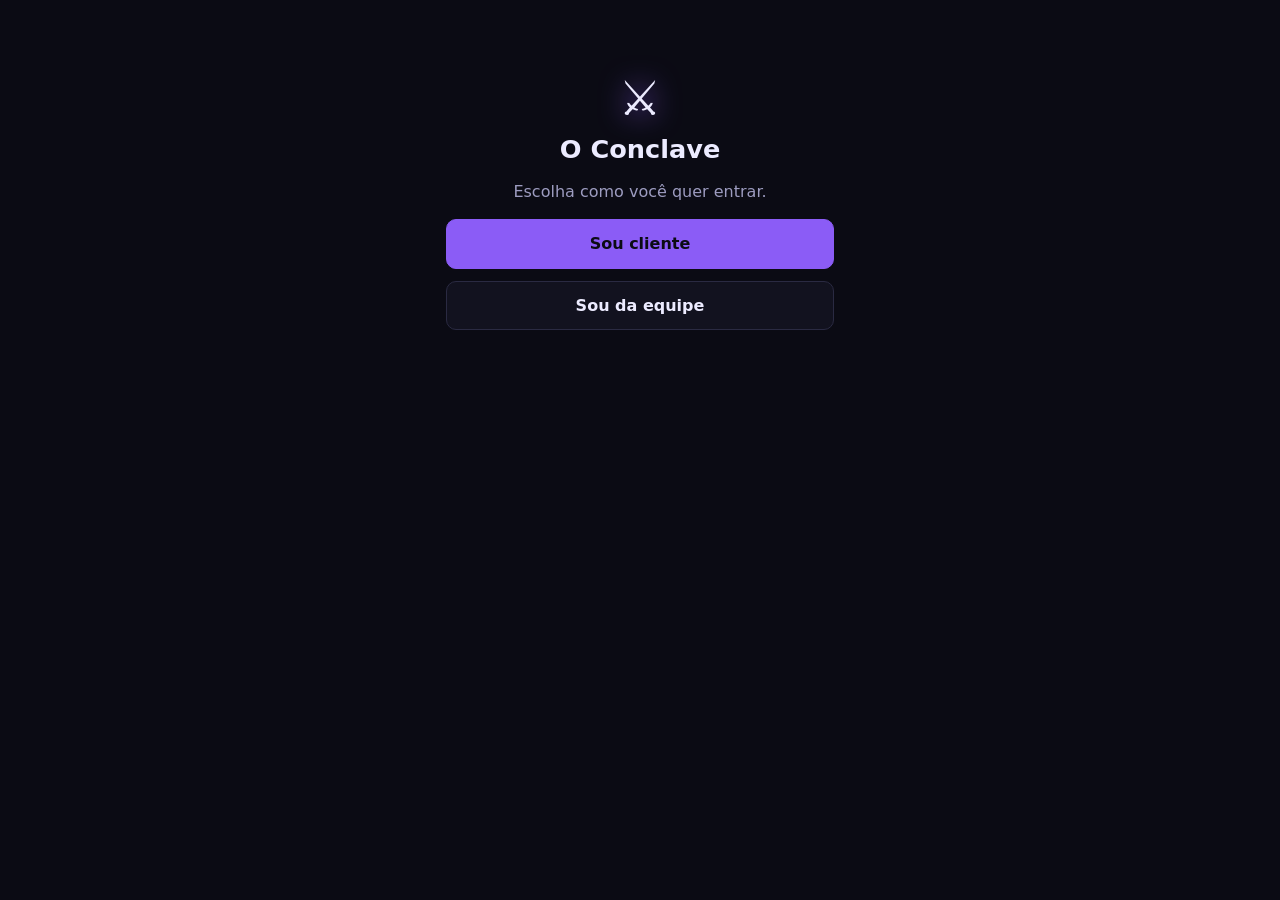
==== index.html @ a033e677 "Add files via upload" ====
<!doctype html>
<html lang="pt-BR">
<head>
  <meta charset="utf-8">
  <meta name="viewport" content="width=device-width, initial-scale=1">
  <title>O Conclave</title>
  <link rel="stylesheet" href="css/base.css">
  <style>.escolha{max-width:420px;margin:0 auto;padding:64px 16px;text-align:center}.escolha a{display:block;text-decoration:none;margin-bottom:12px}</style>
</head>
<body>
  <main class="escolha">
    <div class="logo-grande">⚔️</div>
    <h1>O Conclave</h1>
    <p class="sub">Escolha como você quer entrar.</p>
    <a class="botao primario" href="cliente/">Sou cliente</a>
    <a class="botao" href="funcionario/">Sou da equipe</a>
  </main>
</body>
</html>
---- css/base.css ----
/* O Conclave — visual neon escuro (compartilhado entre os dois apps) */
:root {
  --fundo: #0b0b14;
  --fundo-2: #12121f;
  --cartao: #181828;
  --borda: #2a2a42;
  --texto: #ecebff;
  --texto-2: #9d9cc0;
  --destaque: #8b5cf6;           /* roxo neon (sem facção) */
  --ok: #22c55e;
  --alerta: #f59e0b;
  --perigo: #ef4444;
  --raio: 14px;
  /* Cores das facções (o Esquadrão não é mais amarelo: colidia com o dourado) */
  --guilda: #ff4d6d;
  --frequencia: #38bdf8;
  --esquadrao: #a3e635;
}
body[data-faccao="guilda"]     { --destaque: var(--guilda); }
body[data-faccao="frequencia"] { --destaque: var(--frequencia); }
body[data-faccao="esquadrao"]  { --destaque: var(--esquadrao); }

* { box-sizing: border-box; }
html { -webkit-text-size-adjust: 100%; }
body {
  margin: 0; background: var(--fundo); color: var(--texto);
  font: 16px/1.45 system-ui, -apple-system, "Segoe UI", Roboto, sans-serif;
  min-height: 100vh;
}
h1, h2, h3 { margin: 0 0 .4em; line-height: 1.2; }
h1 { font-size: 1.6rem; } h2 { font-size: 1.2rem; } h3 { font-size: 1rem; }
small, .sub { color: var(--texto-2); }
a { color: var(--destaque); }
code { background: var(--fundo-2); padding: 1px 6px; border-radius: 6px; }

.cartao {
  background: var(--cartao); border: 1px solid var(--borda);
  border-radius: var(--raio); padding: 16px; margin-bottom: 12px;
}
.cartao.aviso { border-color: var(--alerta); }
.linha { display: flex; align-items: center; justify-content: space-between; gap: 12px; }
.grade { display: grid; gap: 12px; grid-template-columns: repeat(auto-fill, minmax(240px, 1fr)); }

label { display: block; font-size: .85rem; color: var(--texto-2); margin-bottom: 12px; }
input, select, textarea {
  width: 100%; margin-top: 4px; padding: 12px; font: inherit; color: var(--texto);
  background: var(--fundo-2); border: 1px solid var(--borda); border-radius: 10px;
}
input:focus, select:focus, textarea:focus { outline: 2px solid var(--destaque); border-color: transparent; }
input[type=checkbox] { width: auto; margin: 0 8px 0 0; }

.botao {
  display: inline-flex; align-items: center; justify-content: center; gap: 6px;
  padding: 12px 16px; font: inherit; font-weight: 600; cursor: pointer;
  color: var(--texto); background: var(--fundo-2); border: 1px solid var(--borda);
  border-radius: 10px; min-height: 44px;
}
.botao:hover { border-color: var(--destaque); }
.botao:disabled { opacity: .5; cursor: not-allowed; }
.botao.primario { background: var(--destaque); border-color: var(--destaque); color: #0b0b14; width: 100%; }
body[data-faccao="guilda"] .botao.primario, body[data-faccao="frequencia"] .botao.primario,
body[data-faccao="esquadrao"] .botao.primario { color: #0b0b14; }
.botao.perigo { color: var(--perigo); border-color: var(--perigo); }
.botao.pequeno { padding: 6px 12px; min-height: 34px; font-size: .85rem; }
.botao.link { background: none; border: 0; color: var(--destaque); width: 100%; }

.chip { display: inline-block; padding: 3px 10px; border-radius: 999px; font-size: .75rem; font-weight: 600;
  background: var(--fundo-2); border: 1px solid var(--borda); }
.chip.pendente { color: var(--alerta); border-color: var(--alerta); }
.chip.preparando { color: var(--frequencia); border-color: var(--frequencia); }
.chip.pronto { color: var(--ok); border-color: var(--ok); }
.chip.entregue { color: var(--texto-2); }
.chip.guilda { color: var(--guilda); border-color: var(--guilda); }
.chip.frequencia { color: var(--frequencia); border-color: var(--frequencia); }
.chip.esquadrao { color: var(--esquadrao); border-color: var(--esquadrao); }

.barra { height: 10px; background: var(--fundo-2); border-radius: 999px; overflow: hidden; }
.barra > i { display: block; height: 100%; background: var(--destaque); box-shadow: 0 0 12px var(--destaque); }

/* Login */
.login { max-width: 380px; margin: 0 auto; padding: 48px 16px; text-align: center; }
.login form { text-align: left; }
.logo-grande { font-size: 3rem; filter: drop-shadow(0 0 14px var(--destaque)); }

/* Modal */
#modal { display: none; position: fixed; inset: 0; z-index: 50; }
#modal.aberto { display: block; }
.modal-fundo { position: absolute; inset: 0; background: rgba(0, 0, 0, .7); }
.modal-caixa {
  position: absolute; left: 50%; top: 50%; transform: translate(-50%, -50%);
  width: min(94vw, 520px); max-height: 88vh; overflow: auto;
  background: var(--cartao); border: 1px solid var(--borda); border-radius: var(--raio); padding: 20px;
}

/* Avisos */
#toasts { position: fixed; top: 12px; left: 50%; transform: translateX(-50%); z-index: 60; display: grid; gap: 8px; width: min(92vw, 420px); }
.toast { padding: 12px 14px; border-radius: 10px; background: var(--cartao); border: 1px solid var(--ok); }
.toast.erro { border-color: var(--perigo); }

.vazio { text-align: center; color: var(--texto-2); padding: 32px 0; }
.preco { font-weight: 700; }
.preco small { font-weight: 400; }
[hidden] { display: none !important; }
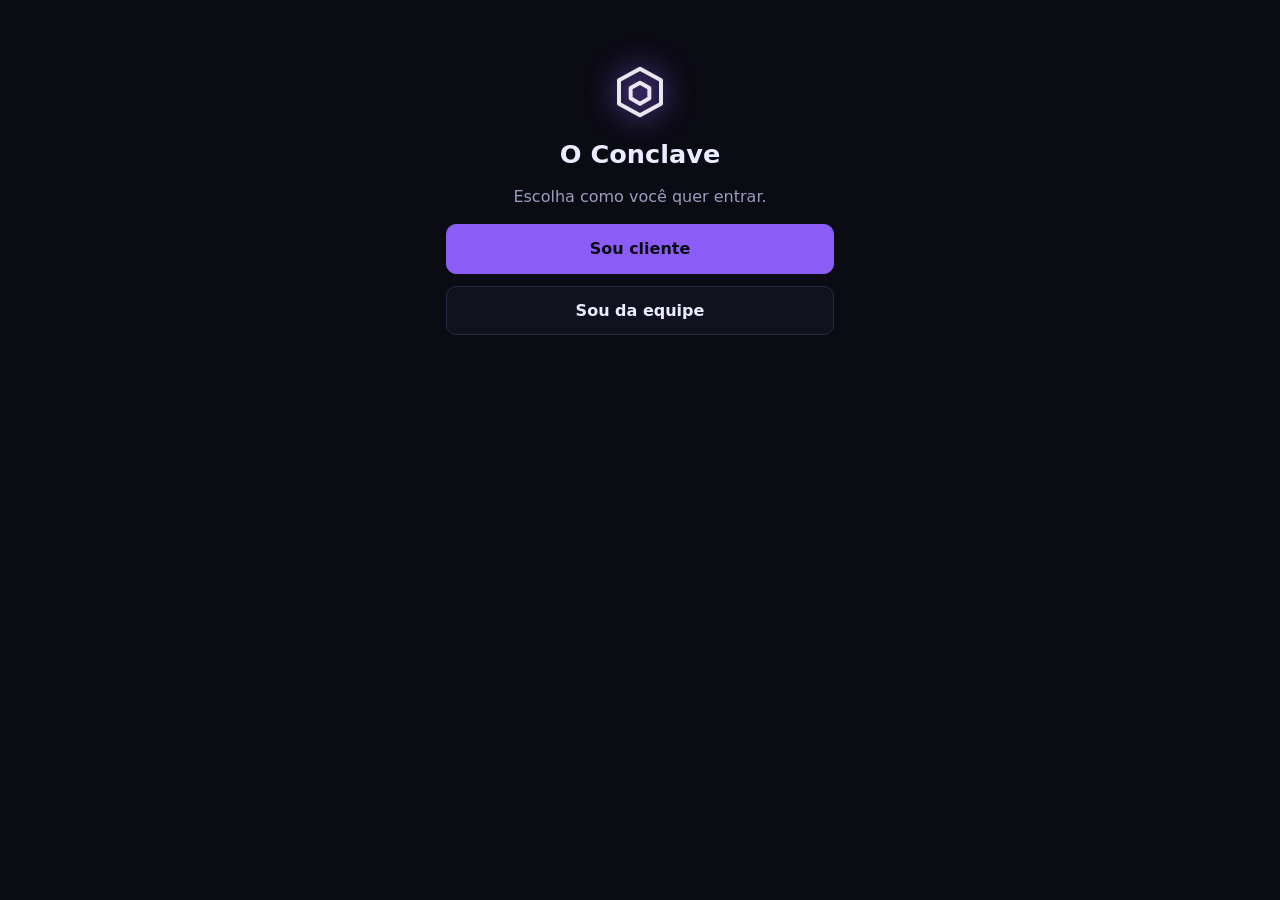
==== commit ec79d05f: "Add files via upload" ====
--- a/index.html
+++ b/index.html
@@ -4,12 +4,12 @@
   <meta charset="utf-8">
   <meta name="viewport" content="width=device-width, initial-scale=1">
   <title>O Conclave</title>
-  <link rel="stylesheet" href="css/base.css">
+  <link rel="preconnect" href="https://fonts.googleapis.com"><link rel="preconnect" href="https://fonts.gstatic.com" crossorigin><link rel="stylesheet" href="https://fonts.googleapis.com/css2?family=Chakra+Petch:wght@500;600;700&display=swap"><link rel="stylesheet" href="css/base.css">
   <style>.escolha{max-width:420px;margin:0 auto;padding:64px 16px;text-align:center}.escolha a{display:block;text-decoration:none;margin-bottom:12px}</style>
 </head>
 <body>
   <main class="escolha">
-    <div class="logo-grande">⚔️</div>
+    <div class="logo-grande"><svg viewBox="0 0 24 24" width="56" height="56" fill="none" stroke="currentColor" stroke-width="1.7" stroke-linecap="round" stroke-linejoin="round" style="color:#e7e7ee"><path d="M12 2l9 5v10l-9 5-9-5V7z"/><path d="M12 8l4 2.3v4.4L12 17l-4-2.3v-4.4z"/></svg></div>
     <h1>O Conclave</h1>
     <p class="sub">Escolha como você quer entrar.</p>
     <a class="botao primario" href="cliente/">Sou cliente</a>
--- a/css/base.css
+++ b/css/base.css
@@ -101,3 +101,8 @@
 .preco { font-weight: 700; }
 .preco small { font-weight: 400; }
 [hidden] { display: none !important; }
+
+table { width: 100%; border-collapse: collapse; font-size: .88rem; }
+th, td { text-align: left; padding: 8px 10px; border-bottom: 1px solid var(--borda); vertical-align: top; }
+th { color: var(--texto-2); font-weight: 600; font-size: .78rem; text-transform: uppercase; letter-spacing: .5px; }
+textarea { resize: vertical; }
